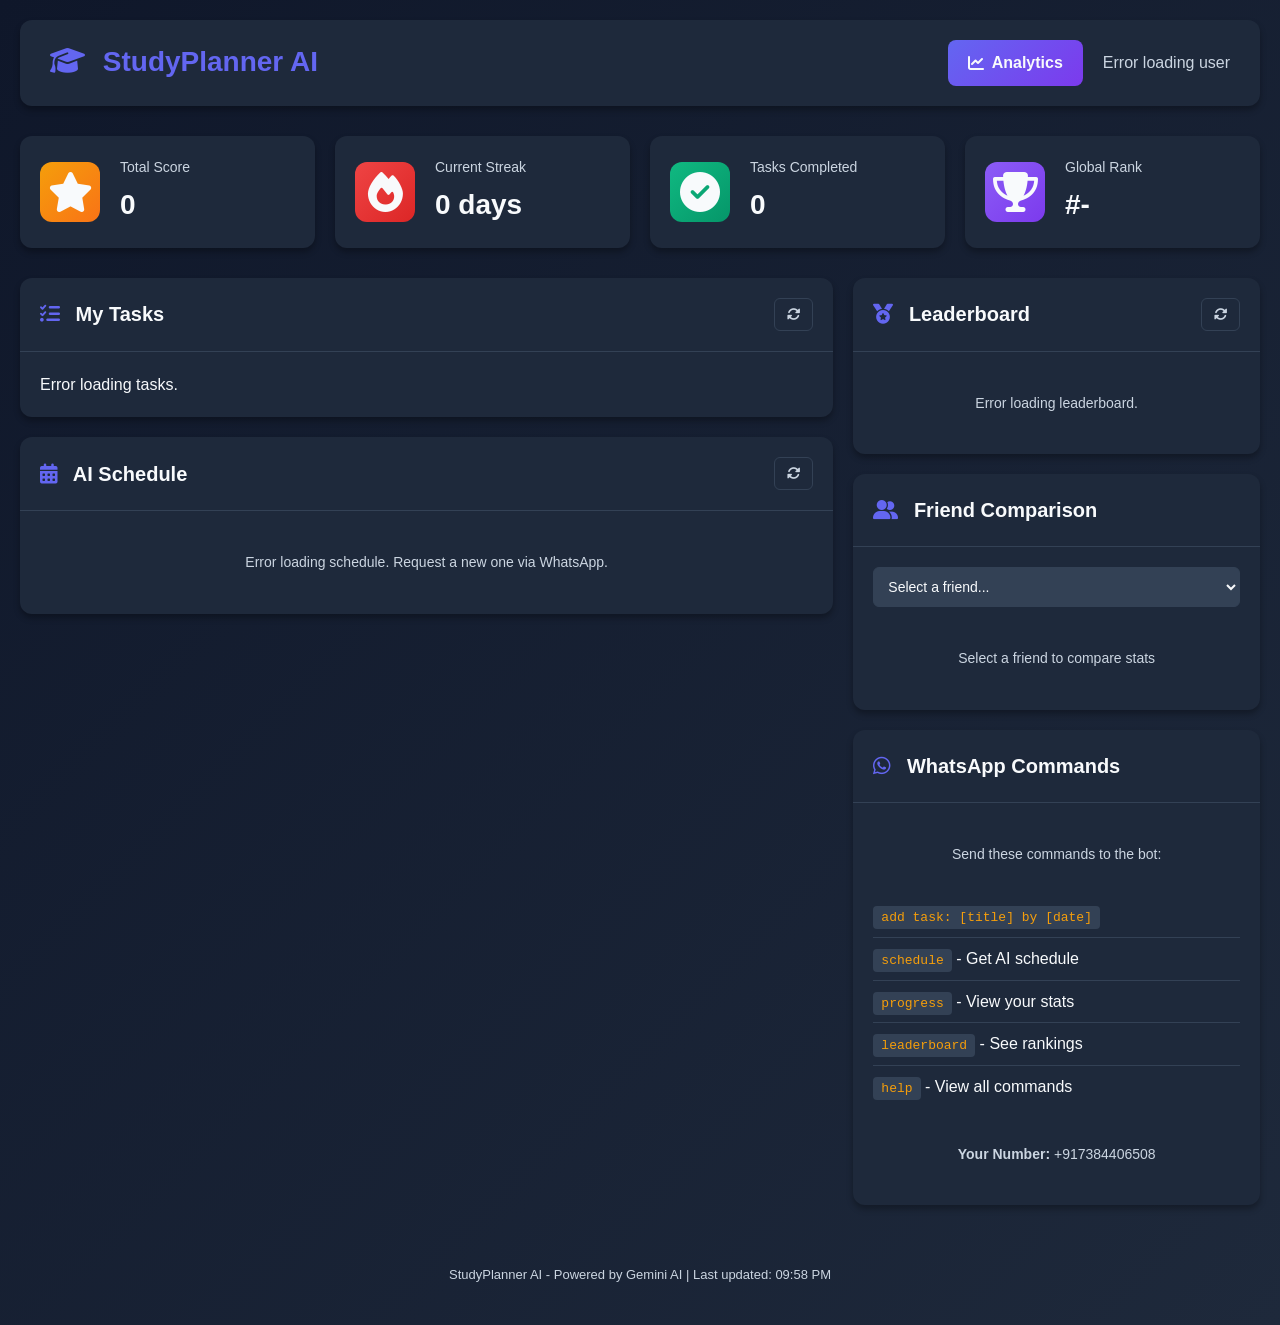
==== frontend/index.html @ 7fd9002d "Initial commit: AI Study Planner with WhatsApp Integration Complete AI-powered study scheduler with " ====
<!DOCTYPE html>
<html lang="en">

<head>
    <meta charset="UTF-8">
    <meta name="viewport" content="width=device-width, initial-scale=1.0">
    <title>StudyPlanner AI - Dashboard</title>
    <link rel="stylesheet" href="style.css">
    <link rel="stylesheet" href="https://cdnjs.cloudflare.com/ajax/libs/font-awesome/6.4.0/css/all.min.css">
</head>

<body>
    <div class="container">
        <!-- Header -->
        <header class="header">
            <div class="header-content">
                <h1><i class="fas fa-graduation-cap"></i> StudyPlanner AI</h1>
                <div class="header-actions">
                    <a href="analytics.html" class="analytics-btn">
                        <i class="fas fa-chart-line"></i> Analytics
                    </a>
                    <div class="user-info" id="userInfo">
                        <span id="userName">Loading...</span>
                    </div>
                </div>
            </div>
        </header>

        <!-- Main Content -->
        <main class="main-content">
            <!-- Stats Overview -->
            <section class="stats-grid">
                <div class="stat-card score">
                    <div class="stat-icon"><i class="fas fa-star"></i></div>
                    <div class="stat-content">
                        <h3>Total Score</h3>
                        <p class="stat-value" id="totalScore">0</p>
                    </div>
                </div>
                <div class="stat-card streak">
                    <div class="stat-icon"><i class="fas fa-fire"></i></div>
                    <div class="stat-content">
                        <h3>Current Streak</h3>
                        <p class="stat-value" id="currentStreak">0 days</p>
                    </div>
                </div>
                <div class="stat-card tasks">
                    <div class="stat-icon"><i class="fas fa-check-circle"></i></div>
                    <div class="stat-content">
                        <h3>Tasks Completed</h3>
                        <p class="stat-value" id="tasksCompleted">0</p>
                    </div>
                </div>
                <div class="stat-card rank">
                    <div class="stat-icon"><i class="fas fa-trophy"></i></div>
                    <div class="stat-content">
                        <h3>Global Rank</h3>
                        <p class="stat-value" id="globalRank">#-</p>
                    </div>
                </div>
            </section>

            <!-- Two Column Layout -->
            <div class="two-column">
                <!-- Left Column: Tasks & Schedule -->
                <div class="left-column">
                    <!-- Tasks Section -->
                    <section class="card tasks-section">
                        <div class="card-header">
                            <h2><i class="fas fa-tasks"></i> My Tasks</h2>
                            <button class="btn-refresh" onclick="loadTasks()">
                                <i class="fas fa-sync-alt"></i>
                            </button>
                        </div>
                        <div class="card-body">
                            <div id="tasksList" class="tasks-list">
                                <p class="loading">Loading tasks...</p>
                            </div>
                        </div>
                    </section>

                    <!-- Schedule Section -->
                    <section class="card schedule-section">
                        <div class="card-header">
                            <h2><i class="fas fa-calendar-alt"></i> AI Schedule</h2>
                            <button class="btn-refresh" onclick="loadSchedule()">
                                <i class="fas fa-sync-alt"></i>
                            </button>
                        </div>
                        <div class="card-body">
                            <div id="scheduleContent" class="schedule-content">
                                <p class="loading">Loading schedule...</p>
                            </div>
                        </div>
                    </section>
                </div>

                <!-- Right Column: Leaderboard & Friends -->
                <div class="right-column">
                    <!-- Leaderboard Section -->
                    <section class="card leaderboard-section">
                        <div class="card-header">
                            <h2><i class="fas fa-medal"></i> Leaderboard</h2>
                            <button class="btn-refresh" onclick="loadLeaderboard()">
                                <i class="fas fa-sync-alt"></i>
                            </button>
                        </div>
                        <div class="card-body">
                            <div id="leaderboardList" class="leaderboard-list">
                                <p class="loading">Loading leaderboard...</p>
                            </div>
                        </div>
                    </section>

                    <!-- Friend Comparison Section -->
                    <section class="card friends-section">
                        <div class="card-header">
                            <h2><i class="fas fa-user-friends"></i> Friend Comparison</h2>
                        </div>
                        <div class="card-body">
                            <div class="friend-selector">
                                <select id="friendSelect" onchange="compareFriend()">
                                    <option value="">Select a friend...</option>
                                </select>
                            </div>
                            <div id="friendComparison" class="friend-comparison">
                                <p class="info-text">Select a friend to compare stats</p>
                            </div>
                        </div>
                    </section>

                    <!-- WhatsApp Info -->
                    <section class="card whatsapp-info">
                        <div class="card-header">
                            <h2><i class="fab fa-whatsapp"></i> WhatsApp Commands</h2>
                        </div>
                        <div class="card-body">
                            <div class="whatsapp-commands">
                                <p class="info-text">Send these commands to the bot:</p>
                                <ul>
                                    <li><code>add task: [title] by [date]</code></li>
                                    <li><code>schedule</code> - Get AI schedule</li>
                                    <li><code>progress</code> - View your stats</li>
                                    <li><code>leaderboard</code> - See rankings</li>
                                    <li><code>help</code> - View all commands</li>
                                </ul>
                                <p class="info-text" style="margin-top: 15px;">
                                    <strong>Your Number:</strong> +917384406508
                                </p>
                            </div>
                        </div>
                    </section>
                </div>
            </div>
        </main>

        <!-- Footer -->
        <footer class="footer">
            <p>StudyPlanner AI - Powered by Gemini AI | Last updated: <span id="lastUpdate">-</span></p>
        </footer>
    </div>

    <script src="app.js"></script>
</body>

</html>
---- frontend/style.css ----
/* Global Styles */

* {
    margin: 0;
    padding: 0;
    box-sizing: border-box;
}

:root {
    --primary: #6366f1;
    --primary-dark: #4f46e5;
    --secondary: #8b5cf6;
    --success: #10b981;
    --warning: #f59e0b;
    --danger: #ef4444;
    --info: #3b82f6;
    --bg-dark: #0f172a;
    --bg-card: #1e293b;
    --bg-hover: #334155;
    --text-primary: #f8fafc;
    --text-secondary: #cbd5e1;
    --border: #334155;
}

body {
    font-family: 'Segoe UI', Tahoma, Geneva, Verdana, sans-serif;
    background: linear-gradient(135deg, #0f172a 0%, #1e293b 100%);
    color: var(--text-primary);
    min-height: 100vh;
    line-height: 1.6;
}

.container {
    max-width: 1400px;
    margin: 0 auto;
    padding: 20px;
}


/* Header */

.header {
    background: var(--bg-card);
    border-radius: 12px;
    padding: 20px 30px;
    margin-bottom: 30px;
    box-shadow: 0 4px 6px rgba(0, 0, 0, 0.3);
}

.header-content {
    display: flex;
    justify-content: space-between;
    align-items: center;
}

.header h1 {
    font-size: 28px;
    color: var(--primary);
}

.header h1 i {
    margin-right: 10px;
}

.header-actions {
    display: flex;
    align-items: center;
    gap: 20px;
}

.analytics-btn {
    background: linear-gradient(135deg, var(--primary) 0%, #7c3aed 100%);
    color: var(--text-primary);
    padding: 10px 20px;
    border-radius: 8px;
    text-decoration: none;
    font-weight: 600;
    display: flex;
    align-items: center;
    gap: 8px;
    transition: transform 0.2s, box-shadow 0.2s;
}

.analytics-btn:hover {
    transform: translateY(-2px);
    box-shadow: 0 4px 12px rgba(99, 102, 241, 0.4);
}

.analytics-btn i {
    font-size: 16px;
}

.user-info {
    display: flex;
    align-items: center;
    gap: 10px;
    font-size: 16px;
    color: var(--text-secondary);
}


/* Stats Grid */

.stats-grid {
    display: grid;
    grid-template-columns: repeat(auto-fit, minmax(250px, 1fr));
    gap: 20px;
    margin-bottom: 30px;
}

.stat-card {
    background: var(--bg-card);
    border-radius: 12px;
    padding: 20px;
    display: flex;
    align-items: center;
    gap: 20px;
    box-shadow: 0 4px 6px rgba(0, 0, 0, 0.3);
    transition: transform 0.2s, box-shadow 0.2s;
}

.stat-card:hover {
    transform: translateY(-5px);
    box-shadow: 0 8px 12px rgba(0, 0, 0, 0.4);
}

.stat-icon {
    font-size: 40px;
    width: 60px;
    height: 60px;
    display: flex;
    align-items: center;
    justify-content: center;
    border-radius: 12px;
}

.stat-card.score .stat-icon {
    background: linear-gradient(135deg, var(--warning) 0%, #f97316 100%);
}

.stat-card.streak .stat-icon {
    background: linear-gradient(135deg, var(--danger) 0%, #dc2626 100%);
}

.stat-card.tasks .stat-icon {
    background: linear-gradient(135deg, var(--success) 0%, #059669 100%);
}

.stat-card.rank .stat-icon {
    background: linear-gradient(135deg, var(--secondary) 0%, #7c3aed 100%);
}

.stat-content h3 {
    font-size: 14px;
    color: var(--text-secondary);
    font-weight: 500;
    margin-bottom: 5px;
}

.stat-value {
    font-size: 28px;
    font-weight: 700;
    color: var(--text-primary);
}


/* Two Column Layout */

.two-column {
    display: grid;
    grid-template-columns: 2fr 1fr;
    gap: 20px;
}

.left-column,
.right-column {
    display: flex;
    flex-direction: column;
    gap: 20px;
}


/* Card Styles */

.card {
    background: var(--bg-card);
    border-radius: 12px;
    box-shadow: 0 4px 6px rgba(0, 0, 0, 0.3);
    overflow: hidden;
}

.card-header {
    padding: 20px;
    border-bottom: 1px solid var(--border);
    display: flex;
    justify-content: space-between;
    align-items: center;
}

.card-header h2 {
    font-size: 20px;
    color: var(--text-primary);
}

.card-header h2 i {
    margin-right: 10px;
    color: var(--primary);
}

.btn-refresh {
    background: transparent;
    border: 1px solid var(--border);
    color: var(--text-secondary);
    padding: 8px 12px;
    border-radius: 6px;
    cursor: pointer;
    transition: all 0.2s;
}

.btn-refresh:hover {
    background: var(--bg-hover);
    color: var(--primary);
}

.card-body {
    padding: 20px;
}


/* Tasks List */

.tasks-list {
    display: flex;
    flex-direction: column;
    gap: 15px;
}

.task-item {
    background: var(--bg-hover);
    border-radius: 8px;
    padding: 15px;
    border-left: 4px solid var(--primary);
    transition: transform 0.2s;
}

.task-item:hover {
    transform: translateX(5px);
}

.task-item.completed {
    opacity: 0.6;
    border-left-color: var(--success);
}

.task-item.completed .task-title {
    text-decoration: line-through;
}

.task-item.overdue {
    border-left-color: var(--danger);
}

.task-header {
    display: flex;
    justify-content: space-between;
    align-items: start;
    margin-bottom: 10px;
}

.task-title {
    font-size: 16px;
    font-weight: 600;
    color: var(--text-primary);
}

.task-badge {
    padding: 4px 8px;
    border-radius: 4px;
    font-size: 12px;
    font-weight: 600;
}

.task-badge.high {
    background: var(--danger);
    color: white;
}

.task-badge.medium {
    background: var(--warning);
    color: white;
}

.task-badge.low {
    background: var(--info);
    color: white;
}

.task-meta {
    display: flex;
    gap: 15px;
    font-size: 13px;
    color: var(--text-secondary);
}

.task-meta i {
    margin-right: 5px;
}


/* Schedule */

.schedule-content {
    display: flex;
    flex-direction: column;
    gap: 20px;
}

.schedule-day {
    background: var(--bg-hover);
    border-radius: 8px;
    padding: 15px;
}

.schedule-day-header {
    display: flex;
    justify-content: space-between;
    align-items: center;
    margin-bottom: 15px;
    padding-bottom: 10px;
    border-bottom: 1px solid var(--border);
}

.schedule-day-title {
    font-size: 16px;
    font-weight: 600;
    color: var(--primary);
}

.schedule-day-hours {
    font-size: 13px;
    color: var(--text-secondary);
}

.schedule-sessions {
    display: flex;
    flex-direction: column;
    gap: 10px;
}

.schedule-session {
    display: flex;
    align-items: center;
    gap: 12px;
    padding: 10px;
    background: var(--bg-dark);
    border-radius: 6px;
}

.session-time {
    font-size: 13px;
    font-weight: 600;
    color: var(--warning);
    min-width: 100px;
}

.session-task {
    font-size: 14px;
    color: var(--text-primary);
}


/* Leaderboard */

.leaderboard-list {
    display: flex;
    flex-direction: column;
    gap: 10px;
}

.leaderboard-item {
    display: flex;
    align-items: center;
    gap: 15px;
    background: var(--bg-hover);
    border-radius: 8px;
    padding: 12px;
    transition: transform 0.2s;
}

.leaderboard-item:hover {
    transform: translateX(5px);
}

.leaderboard-item.current-user {
    background: linear-gradient(90deg, var(--bg-hover), var(--primary-dark));
    border: 2px solid var(--primary);
}

.leaderboard-rank {
    font-size: 20px;
    font-weight: 700;
    color: var(--text-secondary);
    min-width: 30px;
}

.leaderboard-item:nth-child(1) .leaderboard-rank {
    color: #fbbf24;
}

.leaderboard-item:nth-child(2) .leaderboard-rank {
    color: #94a3b8;
}

.leaderboard-item:nth-child(3) .leaderboard-rank {
    color: #cd7f32;
}

.leaderboard-info {
    flex: 1;
}

.leaderboard-name {
    font-size: 15px;
    font-weight: 600;
    color: var(--text-primary);
}

.leaderboard-stats {
    font-size: 13px;
    color: var(--text-secondary);
}

.leaderboard-score {
    font-size: 18px;
    font-weight: 700;
    color: var(--warning);
}


/* Friend Comparison */

.friend-selector select {
    width: 100%;
    padding: 10px;
    border-radius: 6px;
    background: var(--bg-hover);
    border: 1px solid var(--border);
    color: var(--text-primary);
    font-size: 14px;
    cursor: pointer;
}

.friend-comparison {
    margin-top: 20px;
}

.comparison-stats {
    display: grid;
    grid-template-columns: 1fr 1fr;
    gap: 15px;
    margin-top: 15px;
}

.comparison-item {
    background: var(--bg-hover);
    border-radius: 8px;
    padding: 15px;
    text-align: center;
}

.comparison-label {
    font-size: 12px;
    color: var(--text-secondary);
    margin-bottom: 8px;
}

.comparison-values {
    display: flex;
    justify-content: space-around;
    align-items: center;
    gap: 10px;
}

.comparison-you {
    font-size: 20px;
    font-weight: 700;
    color: var(--primary);
}

.comparison-vs {
    font-size: 12px;
    color: var(--text-secondary);
}

.comparison-friend {
    font-size: 20px;
    font-weight: 700;
    color: var(--secondary);
}

.comparison-winner {
    color: var(--success) !important;
}


/* WhatsApp Info */

.whatsapp-commands ul {
    list-style: none;
    margin-top: 10px;
}

.whatsapp-commands li {
    padding: 8px 0;
    border-bottom: 1px solid var(--border);
}

.whatsapp-commands li:last-child {
    border-bottom: none;
}

.whatsapp-commands code {
    background: var(--bg-hover);
    padding: 4px 8px;
    border-radius: 4px;
    font-size: 13px;
    color: var(--warning);
}


/* Utilities */

.loading,
.info-text {
    text-align: center;
    color: var(--text-secondary);
    padding: 20px;
}

.info-text {
    font-size: 14px;
}


/* Footer */

.footer {
    margin-top: 40px;
    padding: 20px;
    text-align: center;
    color: var(--text-secondary);
    font-size: 13px;
}


/* Responsive */

@media (max-width: 1200px) {
    .two-column {
        grid-template-columns: 1fr;
    }
}

@media (max-width: 768px) {
    .stats-grid {
        grid-template-columns: 1fr 1fr;
    }
    .header-content {
        flex-direction: column;
        gap: 15px;
        text-align: center;
    }
}

@media (max-width: 480px) {
    .stats-grid {
        grid-template-columns: 1fr;
    }
}


/* Modal Styles */

.modal {
    position: fixed;
    top: 0;
    left: 0;
    width: 100%;
    height: 100%;
    background: rgba(0, 0, 0, 0.7);
    display: flex;
    justify-content: center;
    align-items: center;
    z-index: 1000;
    opacity: 0;
    transition: opacity 0.3s ease;
}

.modal.show {
    opacity: 1;
}

.modal-content {
    background: var(--bg-card);
    padding: 30px;
    border-radius: 12px;
    max-width: 500px;
    width: 90%;
    box-shadow: 0 10px 25px rgba(0, 0, 0, 0.5);
}

.modal-content h3 {
    color: var(--primary);
    margin-bottom: 20px;
}

.form-group {
    margin: 15px 0;
}

.form-group label {
    display: block;
    margin-bottom: 5px;
    color: var(--text-secondary);
    font-size: 14px;
}

.form-group input,
.form-group select,
.form-group textarea {
    width: 100%;
    padding: 10px;
    border-radius: 6px;
    border: 1px solid var(--border);
    background: var(--bg-dark);
    color: var(--text-primary);
    font-size: 14px;
}

.form-group input:focus,
.form-group select:focus,
.form-group textarea:focus {
    outline: none;
    border-color: var(--primary);
}

.form-actions {
    display: flex;
    gap: 10px;
    justify-content: flex-end;
    margin-top: 20px;
}

.btn-primary,
.btn-secondary {
    padding: 10px 20px;
    border: none;
    border-radius: 6px;
    cursor: pointer;
    font-size: 14px;
    transition: all 0.2s;
}

.btn-primary {
    background: var(--primary);
    color: white;
}

.btn-primary:hover {
    background: var(--primary-dark);
}

.btn-secondary {
    background: var(--bg-hover);
    color: var(--text-primary);
}

.btn-secondary:hover {
    background: var(--border);
}


/* Task Priority Colors */

.high-priority {
    border-left: 4px solid var(--danger);
}

.medium-priority {
    border-left: 4px solid var(--warning);
}

.low-priority {
    border-left: 4px solid var(--info);
}


/* Complete Button */

.btn-complete {
    background: var(--success);
    color: white;
    border: none;
    padding: 8px 15px;
    border-radius: 6px;
    cursor: pointer;
    font-size: 14px;
    transition: all 0.2s;
}

.btn-complete:hover {
    background: #059669;
    transform: translateY(-2px);
}


/* Add Task Button */

.btn-add-task {
    width: 100%;
    padding: 12px;
    margin-top: 15px;
    background: var(--primary);
    color: white;
    border: none;
    border-radius: 8px;
    cursor: pointer;
    font-size: 14px;
    transition: all 0.2s;
}

.btn-add-task:hover {
    background: var(--primary-dark);
}


/* Notification */

.notification {
    position: fixed;
    top: 20px;
    right: 20px;
    padding: 15px 20px;
    border-radius: 8px;
    background: var(--success);
    color: white;
    z-index: 2000;
    transform: translateX(400px);
    opacity: 0;
    transition: all 0.3s ease;
    box-shadow: 0 4px 6px rgba(0, 0, 0, 0.3);
}

.notification.show {
    transform: translateX(0);
    opacity: 1;
}

.notification.error {
    background: var(--danger);
}

.notification.success {
    background: var(--success);
}

.notification.info {
    background: var(--info);
}


/* Task Item Updates */

.task-info {
    flex: 1;
}


/* Analytics Page Styles */

.activity-item {
    display: flex;
    align-items: center;
    gap: 15px;
    padding: 15px;
    background: var(--bg-card);
    border-radius: 8px;
    margin-bottom: 10px;
    transition: transform 0.2s;
}

.activity-item:hover {
    transform: translateX(5px);
}

.activity-icon {
    width: 40px;
    height: 40px;
    border-radius: 50%;
    display: flex;
    align-items: center;
    justify-content: center;
    font-size: 20px;
}

.activity-completed {
    background: rgba(16, 185, 129, 0.2);
    color: var(--success);
}

.activity-pending {
    background: rgba(245, 158, 11, 0.2);
    color: var(--warning);
}

.activity-details {
    flex: 1;
}

.activity-title {
    font-size: 16px;
    font-weight: 600;
    color: var(--text-primary);
    margin-bottom: 4px;
}

.activity-time {
    font-size: 12px;
    color: var(--text-secondary);
}

.activity-badge {
    padding: 4px 12px;
    border-radius: 12px;
    font-size: 12px;
    font-weight: 600;
    text-transform: uppercase;
}

.activity-badge.high {
    background: rgba(239, 68, 68, 0.2);
    color: var(--danger);
}

.activity-badge.medium {
    background: rgba(245, 158, 11, 0.2);
    color: var(--warning);
}

.activity-badge.low {
    background: rgba(59, 130, 246, 0.2);
    color: var(--info);
}

.task-item {
    display: flex;
    justify-content: space-between;
    align-items: center;
    padding: 15px;
    background: var(--bg-dark);
    border-radius: 8px;
    margin-bottom: 10px;
}

.task-title {
    font-weight: 600;
    margin-bottom: 5px;
}

.task-deadline {
    color: var(--text-secondary);
    font-size: 13px;
}

.completed-task {
    opacity: 0.6;
}

.completed-task .task-title {
    text-decoration: line-through;
}
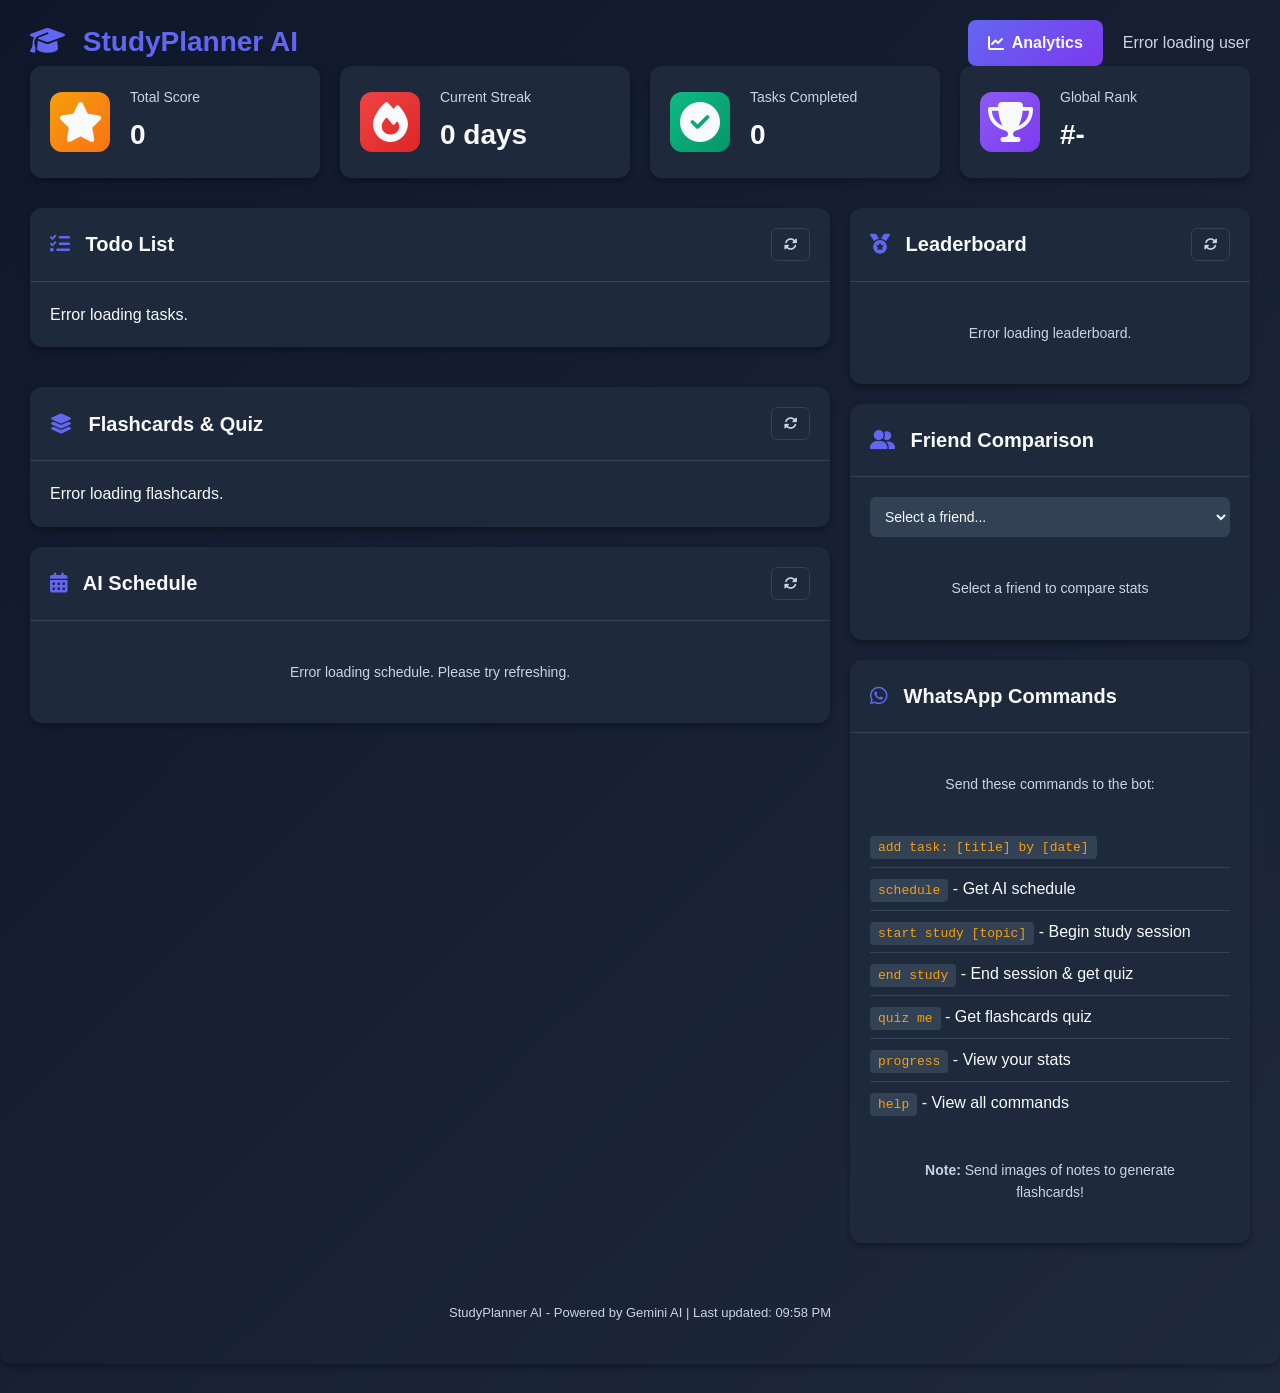
==== commit c389cf6c: "Final commit for submission" ====
--- a/frontend/index.html
+++ b/frontend/index.html
@@ -67,7 +67,7 @@
                     <!-- Tasks Section -->
                     <section class="card tasks-section">
                         <div class="card-header">
-                            <h2><i class="fas fa-tasks"></i> My Tasks</h2>
+                            <h2><i class="fas fa-tasks"></i> Todo List</h2>
                             <button class="btn-refresh" onclick="loadTasks()">
                                 <i class="fas fa-sync-alt"></i>
                             </button>
@@ -75,6 +75,21 @@
                         <div class="card-body">
                             <div id="tasksList" class="tasks-list">
                                 <p class="loading">Loading tasks...</p>
+                            </div>
+                        </div>
+                    </section>
+
+                    <!-- Flashcards Section -->
+                    <section class="card flashcards-section">
+                        <div class="card-header">
+                            <h2><i class="fas fa-layer-group"></i> Flashcards & Quiz</h2>
+                            <button class="btn-refresh" onclick="loadFlashcards()">
+                                <i class="fas fa-sync-alt"></i>
+                            </button>
+                        </div>
+                        <div class="card-body">
+                            <div id="flashcardsContent" class="flashcards-content">
+                                <p class="loading">Loading flashcards...</p>
                             </div>
                         </div>
                     </section>
@@ -140,12 +155,14 @@
                                 <ul>
                                     <li><code>add task: [title] by [date]</code></li>
                                     <li><code>schedule</code> - Get AI schedule</li>
+                                    <li><code>start study [topic]</code> - Begin study session</li>
+                                    <li><code>end study</code> - End session & get quiz</li>
+                                    <li><code>quiz me</code> - Get flashcards quiz</li>
                                     <li><code>progress</code> - View your stats</li>
-                                    <li><code>leaderboard</code> - See rankings</li>
                                     <li><code>help</code> - View all commands</li>
                                 </ul>
                                 <p class="info-text" style="margin-top: 15px;">
-                                    <strong>Your Number:</strong> +917384406508
+                                    <strong>Note:</strong> Send images of notes to generate flashcards!
                                 </p>
                             </div>
                         </div>
--- a/frontend/style.css
+++ b/frontend/style.css
@@ -19,6 +19,7 @@
     --bg-hover: #334155;
     --text-primary: #f8fafc;
     --text-secondary: #cbd5e1;
+    --text-muted: #94a3b8;
     --border: #334155;
 }
 
@@ -31,16 +32,29 @@
 }
 
 .container {
-    max-width: 1400px;
-    margin: 0 auto;
-    padding: 20px;
-}
-
-
-/* Header */
-
-.header {
-    background: var(--bg-card);
+    .exam-highlights {
+        display: flex;
+        gap: 10px;
+        align-items: center;
+        margin-top: 10px;
+    }
+    .exam-priority {
+        background: rgba(239, 68, 68, 0.15);
+        color: var(--danger);
+        padding: 3px 10px;
+        border-radius: 999px;
+        font-size: 12px;
+        font-weight: 600;
+        text-transform: uppercase;
+    }
+    .exam-countdown {
+        background: var(--primary);
+        color: white;
+        padding: 4px 12px;
+        border-radius: 999px;
+        font-size: 12px;
+        font-weight: 600;
+    }
     border-radius: 12px;
     padding: 20px 30px;
     margin-bottom: 30px;
@@ -668,6 +682,12 @@
 
 .btn-primary:hover {
     background: var(--primary-dark);
+}
+
+.btn-primary.full-width {
+    width: 100%;
+    justify-content: center;
+    text-align: center;
 }
 
 .btn-secondary {
@@ -731,6 +751,194 @@
 
 .btn-add-task:hover {
     background: var(--primary-dark);
+}
+
+
+/* Quiz Modal */
+
+.quiz-modal {
+    position: fixed;
+    inset: 0;
+    background: rgba(0, 0, 0, 0.6);
+    display: none;
+    align-items: center;
+    justify-content: center;
+    z-index: 3000;
+    padding: 20px;
+}
+
+.quiz-modal.show {
+    display: flex;
+}
+
+.quiz-modal-content {
+    width: min(640px, 100%);
+    max-height: 90vh;
+    background: var(--bg-card);
+    border-radius: 18px;
+    padding: 32px;
+    box-shadow: 0 30px 60px rgba(0, 0, 0, 0.4);
+    animation: modalPopIn 0.25s ease;
+    overflow: hidden;
+    display: flex;
+    flex-direction: column;
+}
+
+.quiz-modal-header {
+    display: flex;
+    align-items: flex-start;
+    justify-content: space-between;
+    gap: 20px;
+    margin-bottom: 24px;
+}
+
+.quiz-modal-header h3 {
+    font-size: 24px;
+    margin: 0;
+}
+
+.quiz-modal-meta {
+    display: flex;
+    gap: 12px;
+    font-size: 14px;
+    color: var(--text-muted);
+}
+
+.quiz-modal-body {
+    display: flex;
+    flex-direction: column;
+    gap: 18px;
+    overflow-y: auto;
+    padding-right: 6px;
+    max-height: calc(90vh - 120px);
+}
+
+.quiz-question {
+    margin-bottom: 6px;
+    font-weight: 600;
+}
+
+.quiz-question h4 {
+    margin: 0 0 12px;
+    line-height: 1.4;
+}
+
+.quiz-option {
+    border: 1px solid var(--border);
+    border-radius: 12px;
+    padding: 14px 16px;
+    background: rgba(255, 255, 255, 0.02);
+    cursor: pointer;
+    transition: all 0.2s ease;
+    display: flex;
+    align-items: flex-start;
+    gap: 12px;
+    line-height: 1.4;
+    white-space: normal;
+    word-break: break-word;
+}
+
+.quiz-option:hover {
+    border-color: var(--primary);
+    background: rgba(54, 191, 243, 0.08);
+}
+
+.quiz-option input {
+    margin-top: 3px;
+    flex-shrink: 0;
+}
+
+.quiz-option span {
+    flex: 1;
+}
+
+.quiz-option.selected {
+    border-color: var(--primary);
+    background: rgba(54, 191, 243, 0.15);
+    box-shadow: inset 0 0 0 1px rgba(54, 191, 243, 0.3);
+}
+
+.quiz-modal-actions {
+    display: flex;
+    gap: 12px;
+    justify-content: flex-end;
+    margin-top: 24px;
+}
+
+.quiz-modal-close {
+    border: 1px solid var(--border);
+    background: transparent;
+    color: var(--text-muted);
+    padding: 10px 14px;
+    border-radius: 10px;
+    cursor: pointer;
+    transition: all 0.2s ease;
+}
+
+.quiz-modal-close:hover {
+    color: var(--text-primary);
+    border-color: var(--text-primary);
+}
+
+.quiz-results {
+    background: rgba(54, 191, 243, 0.08);
+    border: 1px solid rgba(54, 191, 243, 0.3);
+    border-radius: 14px;
+    padding: 18px;
+    animation: fadeInUp 0.3s ease;
+}
+
+.quiz-results h4 {
+    margin: 0 0 8px;
+}
+
+.quiz-results-meta {
+    display: flex;
+    gap: 16px;
+    flex-wrap: wrap;
+    font-size: 14px;
+    color: var(--text-muted);
+}
+
+.quiz-duration {
+    font-size: 14px;
+    color: var(--text-secondary);
+    margin: 8px 0;
+}
+
+.quiz-score {
+    font-size: 42px;
+    font-weight: 700;
+    color: var(--primary);
+    margin: 10px 0;
+}
+
+.quiz-feedback {
+    margin-top: 12px;
+    font-size: 15px;
+    color: var(--text-primary);
+}
+
+@keyframes modalPopIn {
+    from {
+        transform: translateY(20px);
+        opacity: 0;
+    }
+    to {
+        transform: translateY(0);
+        opacity: 1;
+    }
+}
+
+@keyframes fadeInUp {
+    from {
+        transform: translateY(10px);
+        opacity: 0;
+    }
+    to {
+        transform: translateY(0);
+        opacity: 1;
+    }
 }
 
 
@@ -878,4 +1086,413 @@
 
 .completed-task .task-title {
     text-decoration: line-through;
+}
+
+
+/* Flashcards Section */
+
+.flashcards-section {
+    margin-top: 20px;
+}
+
+.flashcard-summary {
+    display: grid;
+    grid-template-columns: repeat(auto-fit, minmax(180px, 1fr));
+    gap: 15px;
+    margin-bottom: 20px;
+}
+
+.summary-card {
+    background: var(--bg-card);
+    border: 1px solid var(--border);
+    border-radius: 12px;
+    padding: 16px;
+    display: flex;
+    flex-direction: column;
+    gap: 6px;
+}
+
+.summary-card span {
+    font-size: 13px;
+    color: var(--text-secondary);
+}
+
+.summary-card strong {
+    font-size: 26px;
+    color: var(--success);
+}
+
+.modules-grid {
+    display: grid;
+    grid-template-columns: repeat(auto-fit, minmax(260px, 1fr));
+    gap: 15px;
+    margin-bottom: 20px;
+}
+
+.module-card {
+    background: var(--bg-hover);
+    border: 1px solid var(--border);
+    border-radius: 16px;
+    padding: 18px;
+    display: flex;
+    flex-direction: column;
+    gap: 12px;
+}
+
+.module-card--disabled {
+    opacity: 0.5;
+}
+
+.btn-disabled {
+    background: rgba(148, 163, 184, 0.2);
+    border: 1px dashed var(--text-muted);
+    color: var(--text-secondary);
+    cursor: not-allowed;
+}
+
+.module-card__header {
+    display: flex;
+    justify-content: space-between;
+    align-items: flex-start;
+    gap: 10px;
+}
+
+.module-label {
+    font-size: 12px;
+    letter-spacing: 0.08em;
+    text-transform: uppercase;
+    color: var(--text-muted);
+}
+
+.module-card h4 {
+    font-size: 18px;
+    color: var(--text-primary);
+    margin-top: 4px;
+}
+
+.module-date {
+    font-size: 12px;
+    color: var(--text-secondary);
+}
+
+.module-metrics {
+    display: flex;
+    gap: 16px;
+    font-size: 13px;
+    color: var(--text-secondary);
+}
+
+.module-metrics span i {
+    color: var(--primary);
+    margin-right: 6px;
+}
+
+.module-attempt {
+    font-size: 13px;
+    color: var(--text-muted);
+}
+
+.flashcards-preview-title {
+    display: flex;
+    justify-content: space-between;
+    align-items: flex-end;
+    margin-bottom: 12px;
+}
+
+.flashcard-preview-grid {
+    display: grid;
+    grid-template-columns: repeat(auto-fit, minmax(220px, 1fr));
+    gap: 15px;
+}
+
+.flashcard-preview {
+    background: var(--bg-card);
+    border: 1px solid var(--border);
+    border-radius: 12px;
+    padding: 20px;
+    cursor: pointer;
+    transition: transform 0.2s ease, border-color 0.2s ease;
+    min-height: 180px;
+}
+
+.flashcard-preview:hover {
+    transform: translateY(-3px);
+    border-color: var(--primary);
+}
+
+.flashcard-front,
+.flashcard-back {
+    display: block;
+}
+
+.flashcard-preview .flashcard-back {
+    display: none;
+}
+
+.flashcard-preview.flipped .flashcard-front {
+    display: none;
+}
+
+.flashcard-preview.flipped .flashcard-back {
+    display: block;
+}
+
+.flashcard-number {
+    display: inline-block;
+    background: var(--primary);
+    color: #fff;
+    padding: 4px 12px;
+    border-radius: 999px;
+    font-size: 12px;
+    font-weight: 600;
+    margin-bottom: 10px;
+}
+
+.flashcard-text {
+    font-size: 15px;
+    color: var(--text-primary);
+    line-height: 1.6;
+    margin-bottom: 10px;
+}
+
+.flashcard-hint {
+    font-size: 12px;
+    color: var(--text-muted);
+    font-style: italic;
+}
+
+
+/* Schedule Blocks */
+
+.schedule-block {
+    margin-bottom: 25px;
+    padding-bottom: 10px;
+    border-bottom: 1px solid var(--border);
+}
+
+.schedule-block:last-child {
+    border-bottom: none;
+    margin-bottom: 0;
+}
+
+.schedule-block-header {
+    display: flex;
+    justify-content: space-between;
+    align-items: center;
+    margin-bottom: 12px;
+}
+
+.schedule-block-header h3 {
+    font-size: 18px;
+    color: var(--text-primary);
+    display: flex;
+    align-items: center;
+    gap: 8px;
+}
+
+.schedule-block-header h3 i {
+    color: var(--primary);
+}
+
+.schedule-block-date {
+    font-size: 13px;
+    color: var(--text-secondary);
+}
+
+.schedule-subtitle {
+    font-size: 13px;
+    text-transform: uppercase;
+    letter-spacing: 0.05em;
+    color: var(--text-secondary);
+    margin-bottom: 10px;
+}
+
+
+/* Task pills */
+
+.task-pill {
+    background: rgba(99, 102, 241, 0.08);
+    border-left: 4px solid var(--primary);
+    border-radius: 10px;
+    padding: 12px 16px;
+    margin-bottom: 12px;
+}
+
+.task-pill-header {
+    display: flex;
+    justify-content: space-between;
+    align-items: center;
+    font-weight: 600;
+    color: var(--text-primary);
+    margin-bottom: 8px;
+    gap: 12px;
+}
+
+.task-pill-header i {
+    color: var(--primary);
+    margin-right: 6px;
+}
+
+.task-pill-time {
+    font-size: 13px;
+    color: var(--text-secondary);
+}
+
+.task-pill-meta span {
+    display: block;
+    font-size: 13px;
+    color: var(--text-secondary);
+    margin-top: 4px;
+}
+
+.task-pill.priority-critical {
+    border-color: var(--danger);
+}
+
+.task-pill.priority-high {
+    border-color: var(--warning);
+}
+
+.task-pill.priority-medium {
+    border-color: var(--info);
+}
+
+.task-pill.priority-low {
+    border-color: var(--success);
+}
+
+.subtle-note {
+    font-size: 12px;
+    color: var(--text-secondary);
+    margin-top: 8px;
+    font-style: italic;
+}
+
+.ai-study-note {
+    background: rgba(16, 185, 129, 0.1);
+    border-left: 4px solid var(--success);
+    border-radius: 8px;
+    padding: 10px 14px;
+    font-size: 13px;
+    color: var(--text-secondary);
+    margin-top: 12px;
+}
+
+.ai-study-note i {
+    color: var(--success);
+    margin-right: 8px;
+}
+
+
+/* Schedule Classes & Exams */
+
+.schedule-class {
+    background: var(--card-bg);
+    border-left: 4px solid var(--primary);
+    padding: 15px;
+    border-radius: 8px;
+    margin-bottom: 12px;
+}
+
+.class-time {
+    font-weight: 600;
+    color: var(--primary);
+    margin-bottom: 8px;
+}
+
+.class-details {
+    padding-left: 10px;
+}
+
+.class-subject {
+    font-size: 16px;
+    font-weight: 600;
+    color: var(--text-primary);
+    margin-bottom: 4px;
+}
+
+.class-location,
+.class-instructor {
+    font-size: 13px;
+    color: var(--text-secondary);
+    margin-top: 4px;
+}
+
+.schedule-exam {
+    background: rgba(239, 68, 68, 0.1);
+    border-left: 4px solid var(--danger);
+    padding: 15px;
+    border-radius: 8px;
+    margin-bottom: 12px;
+}
+
+.schedule-exam.urgent {
+    background: rgba(239, 68, 68, 0.2);
+    animation: pulse 2s ease-in-out infinite;
+}
+
+.exam-subject {
+    font-size: 16px;
+    font-weight: 600;
+    color: var(--danger);
+}
+
+.exam-info {
+    display: flex;
+    justify-content: space-between;
+    align-items: center;
+    margin-top: 8px;
+    font-size: 13px;
+    color: var(--text-secondary);
+}
+
+.exam-countdown {
+    background: var(--danger);
+    color: white;
+    padding: 4px 10px;
+    border-radius: 20px;
+    font-size: 12px;
+    font-weight: 600;
+}
+
+.free-time-block {
+    background: rgba(34, 197, 94, 0.1);
+    border-left: 4px solid var(--success);
+    padding: 12px;
+    border-radius: 8px;
+    margin-bottom: 10px;
+    font-size: 14px;
+    color: var(--text-secondary);
+}
+
+@keyframes pulse {
+    0%,
+    100% {
+        opacity: 1;
+    }
+    50% {
+        opacity: 0.8;
+    }
+}
+
+.info-box {
+    padding: 20px;
+    background: rgba(59, 130, 246, 0.1);
+    border: 1px dashed var(--info);
+    border-radius: 8px;
+    text-align: center;
+}
+
+.info-box .info-text {
+    display: flex;
+    align-items: center;
+    justify-content: center;
+    gap: 10px;
+    font-size: 14px;
+    color: var(--text-secondary);
+}
+
+.info-box i {
+    color: var(--info);
+    font-size: 18px;
 }
